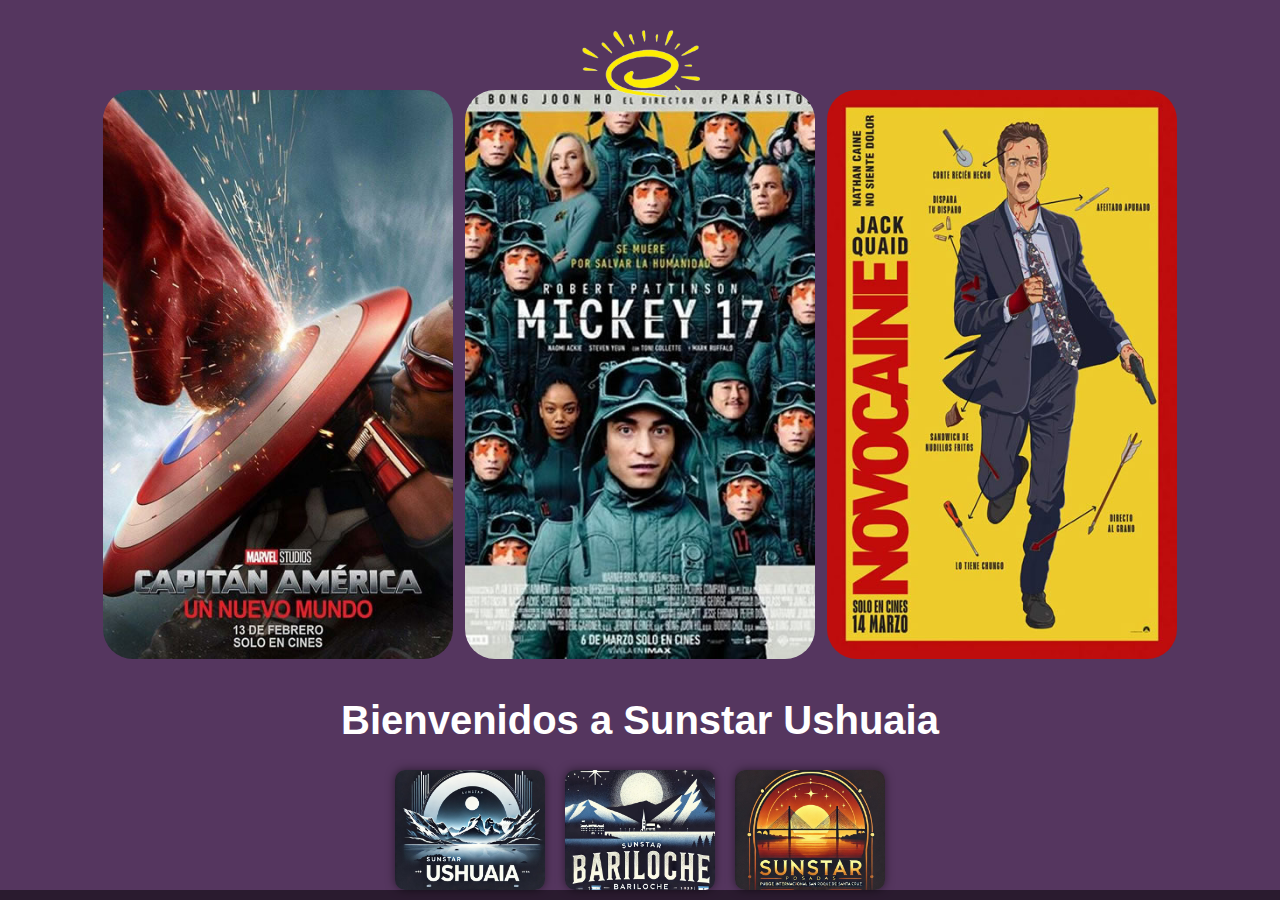
==== index.html @ 2628beed "Add files via upload" ====
<!DOCTYPE html>
<html lang="es">
<head>
  <meta charset="UTF-8">
  <meta name="viewport" content="width=device-width, initial-scale=1.0">
  <meta name="theme-color" content="#55365F">
  <title>Sunstar Ushuaia</title>
  <link rel="stylesheet" href="css/styles.css">
</head>
<body>

  <!-- Encabezado -->
  <header>
    <div class="logo-container">
      <img src="assets/logo.png" alt="Logo Sunstar Ushuaia" class="logo">
    </div>
  </header>

  <!-- Carrusel de películas -->
  <section class="carousel">
    <div class="carousel-item">
      <img src="assets/carrusel1.jpg" alt="Película 1">
    </div>
    <div class="carousel-item">
      <img src="assets/carrusel2.jpg" alt="Película 2">
    </div>
    <div class="carousel-item">
      <img src="assets/carrusel3.jpg" alt="Película 3">
    </div>
  </section>

  <!-- Título de bienvenida -->
  <h1>Bienvenidos a Sunstar Ushuaia</h1>

  <!-- Cuadros con imágenes de sucursales -->
  <section class="sucursales">
    <div class="sucursal">
      <a href="sucursal1.html"><img src="assets/sucursal1.jpeg" alt="Sucursal 1"></a>
    </div>
    <div class="sucursal">
      <a href="sucursal2.html"><img src="assets/sucursal2.jpeg" alt="Sucursal 2"></a>
    </div>
    <div class="sucursal">
      <a href="sucursal3.html"><img src="assets/sucursal3.jpeg" alt="Sucursal 3"></a>
    </div>
  </section>

  <!-- Pie de página -->
  <footer>
    <p></p>
  </footer>

  <script src="js/main.js"></script>
</body>
</html>
---- css/styles.css ----
/* Estilos Generales */
body {
  margin: 0;
  font-family: Arial, sans-serif;
  background-color: #55365F;
  color: #fff;
  height: 100%;
  background-size: cover;
  background-position: center;
  background-attachment: fixed;
}

/* Encabezado */
header {
  display: flex;
  justify-content: center;
  align-items: center;
  padding: 10px;
  position: absolute;
  top: 10px;
  left: 50%;
  transform: translateX(-50%);
}

.logo {
  width: 120px; /* Tamaño ajustable del logo */
  height: auto;
}

/* Carrusel de imágenes de películas */
.carousel {
  display: flex;
  overflow-x: auto;
  gap: 12px;
  margin-top: 70px;
  justify-content: center;
  padding: 20px;
  scroll-snap-type: x mandatory;
}

.carousel-item {
  min-width: 250px; /* Ajustado para mejor visualización */
  max-width: 350px;
  flex-shrink: 0; /* Impide que se encojan */
  scroll-snap-align: start;
}

.carousel-item img {
  width: 100%;
  height: auto;
  border-radius: 30px;
}

/* Título de bienvenida */
h1 {
  text-align: center;
  font-size: 2.5rem;
  color: #fff;
  margin-top: 15px;
}

/* Cuadros de imágenes de sucursales */
.sucursales {
  display: flex;
  justify-content: center;
  flex-wrap: wrap;
  gap: 20px;
  margin-top: 1px;
}

.sucursal {
  width: 150px; /* Tamaño ajustado para que se vean en fila */
  height: 120px;
  border-radius: 10px;
  overflow: hidden;
  box-shadow: 0px 0px 10px rgba(0, 0, 0, 0.5);
}

.sucursal img {
  width: 100%;
  height: 100%;
  object-fit: cover;
  transition: transform 0.3s ease;
}

.sucursal img:hover {
  transform: scale(1.05);
}

/* Pie de página */
footer {
    position: fixed;
    bottom: 0;
    width: 100%;
    background-color: rgba(0, 0, 0, 0.5);
    color: #fff;
    text-align: center;
    padding: 1px; /* Reducimos el padding para hacerlo más pequeño */
    font-size: 0.5rem; /* Reducimos el tamaño del texto */
  }

/* Diseño Responsivo */
@media (max-width: 768px) {
  /* Carrusel en pantallas más pequeñas */
  .carousel {
    flex-direction: row;
    overflow-x: scroll;
    justify-content: flex-start;
    padding: 20px 10px;
  }

  .carousel-item {
    min-width: 75%; /* Ajustamos las imágenes del carrusel */
    max-width: 80%;
  }

  /* Cuadros de sucursales */
  .sucursales {
    flex-direction: row;
    justify-content: center;
    gap: 15px;
    margin-top: 20px;
  }

  .sucursal {
    width: 100px;
    height: 100px;
  }

  /* Título */
  h1 {
    font-size: 2rem;
    margin-top: 20px;
  }
}

/* Para pantallas muy pequeñas (por ejemplo, teléfonos móviles) */
@media (max-width: 480px) {
  .logo {
    width: 80px; /* Tamaño más pequeño del logo */
  }

  .carousel-item {
    min-width: 70%; /* Ajuste aún mayor en el carrusel */
  }

  .sucursal {
    width: 90px;
    height: 90px;
  }
}
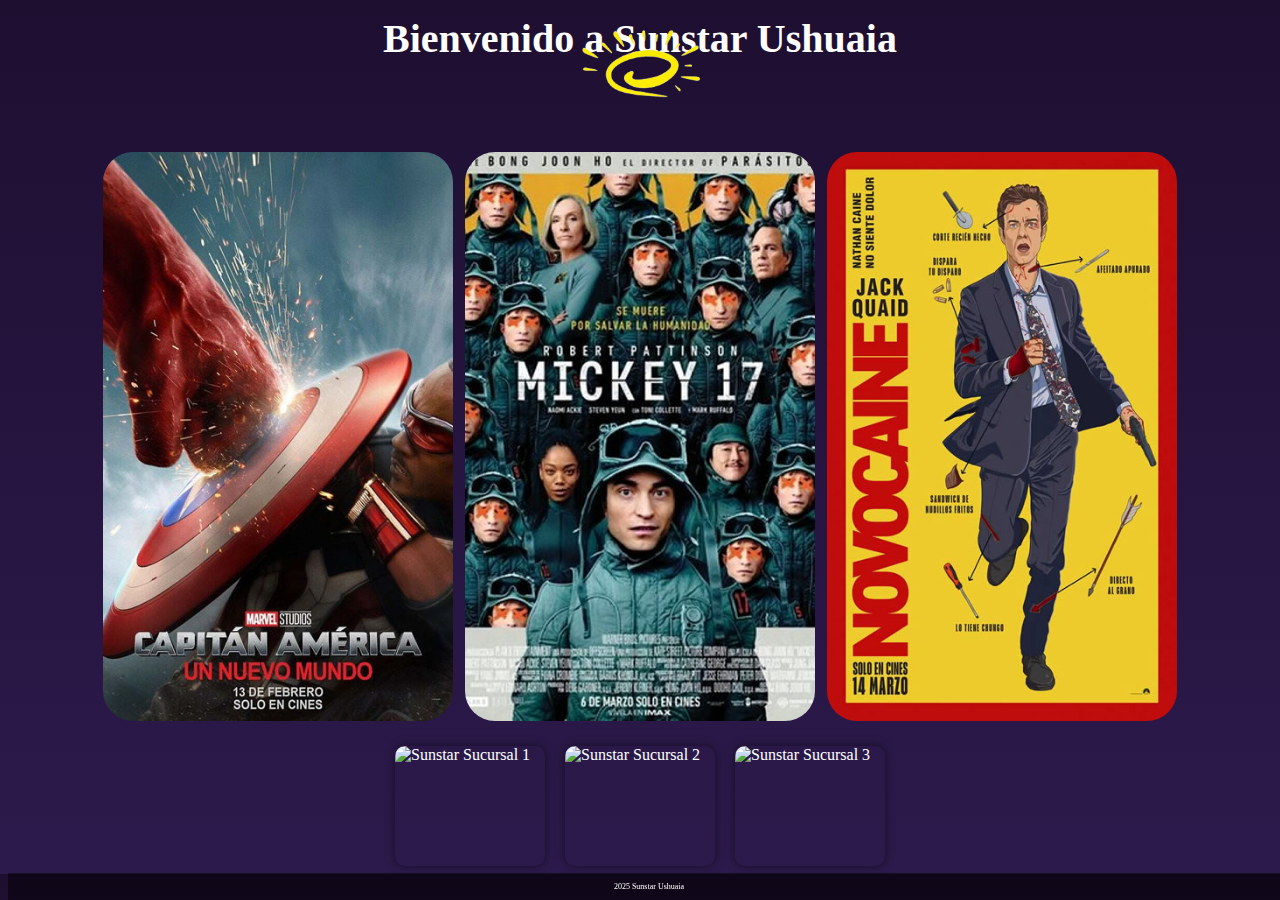
==== commit f20b957b: "Actualizar index.html" ====
--- a/index.html
+++ b/index.html
@@ -1,55 +1,36 @@
-<!DOCTYPE html>
-<html lang="es">
-<head>
-  <meta charset="UTF-8">
-  <meta name="viewport" content="width=device-width, initial-scale=1.0">
-  <meta name="theme-color" content="#55365F">
-  <title>Sunstar Ushuaia</title>
-  <link rel="stylesheet" href="css/styles.css">
-</head>
-<body>
-
-  <!-- Encabezado -->
-  <header>
-    <div class="logo-container">
-      <img src="assets/logo.png" alt="Logo Sunstar Ushuaia" class="logo">
-    </div>
-  </header>
-
-  <!-- Carrusel de películas -->
-  <section class="carousel">
-    <div class="carousel-item">
-      <img src="assets/carrusel1.jpg" alt="Película 1">
-    </div>
-    <div class="carousel-item">
-      <img src="assets/carrusel2.jpg" alt="Película 2">
-    </div>
-    <div class="carousel-item">
-      <img src="assets/carrusel3.jpg" alt="Película 3">
-    </div>
-  </section>
-
-  <!-- Título de bienvenida -->
-  <h1>Bienvenidos a Sunstar Ushuaia</h1>
-
-  <!-- Cuadros con imágenes de sucursales -->
-  <section class="sucursales">
-    <div class="sucursal">
-      <a href="sucursal1.html"><img src="assets/sucursal1.jpeg" alt="Sucursal 1"></a>
-    </div>
-    <div class="sucursal">
-      <a href="sucursal2.html"><img src="assets/sucursal2.jpeg" alt="Sucursal 2"></a>
-    </div>
-    <div class="sucursal">
-      <a href="sucursal3.html"><img src="assets/sucursal3.jpeg" alt="Sucursal 3"></a>
-    </div>
-  </section>
-
-  <!-- Pie de página -->
-  <footer>
-    <p></p>
-  </footer>
-
-  <script src="js/main.js"></script>
-</body>
-</html>
+<!DOCTYPE html>
+<html lang="es">
+<head>
+    <meta charset="UTF-8">
+    <meta name="viewport" content="width=device-width, initial-scale=1.0">
+    <title>Sunstar Ushuaia</title>
+    <link rel="stylesheet" href="css/styles.css">
+</head>
+<body>
+    <header>
+        <img src="assets/logo.png" alt="Sunstar Ushuaia" class="logo">
+    </header>
+
+    <h1>Bienvenido a Sunstar Ushuaia</h1>
+
+    <!-- Carrusel mejorado -->
+    <div class="carousel-container">
+        <div class="carousel">
+            <div class="carousel-item"><img src="assets/carrusel1.jpg" alt="Película 1"></div>
+            <div class="carousel-item"><img src="assets/carrusel2.jpg" alt="Película 2"></div>
+            <div class="carousel-item"><img src="assets/carrusel3.jpg" alt="Película 3"></div>
+        </div>
+    </div>
+
+    <!-- Cuadros de sucursales -->
+    <div class="sucursales">
+        <div class="sucursal"><img src="assets/sucursal1.jpg" alt="Sunstar Sucursal 1"></div>
+        <div class="sucursal"><img src="assets/sucursal2.jpg" alt="Sunstar Sucursal 2"></div>
+        <div class="sucursal"><img src="assets/sucursal3.jpg" alt="Sunstar Sucursal 3"></div>
+    </div>
+
+    <footer>
+        <p>2025 Sunstar Ushuaia</p>
+    </footer>
+</body>
+</html>--- a/css/styles.css
+++ b/css/styles.css
@@ -1,15 +1,24 @@
-/* Estilos Generales */
 body {
-  margin: 0;
-  font-family: Arial, sans-serif;
-  background-color: #55365F;
-  color: #fff;
-  height: 100%;
-  background-size: cover;
-  background-position: center;
-  background-attachment: fixed;
+  background: linear-gradient(to bottom, #1E0F31, #2C1A4C);
+  color: #ffffff;
 }
 
+h1, h2 {
+  color: #ffffff;
+}
+
+button {
+  background-color: #6A3BA8;
+  color: white;
+  border-radius: 8px;
+  padding: 10px 20px;
+  border: none;
+  box-shadow: 0px 4px 10px rgba(0, 0, 0, 0.2);
+}
+
+button:hover {
+  background-color: #5A2D91;
+}
 /* Encabezado */
 header {
   display: flex;
@@ -130,7 +139,7 @@
   /* Título */
   h1 {
     font-size: 2rem;
-    margin-top: 20px;
+    margin-top: 1px;
   }
 }
 
@@ -149,3 +158,4 @@
     height: 90px;
   }
 }
+
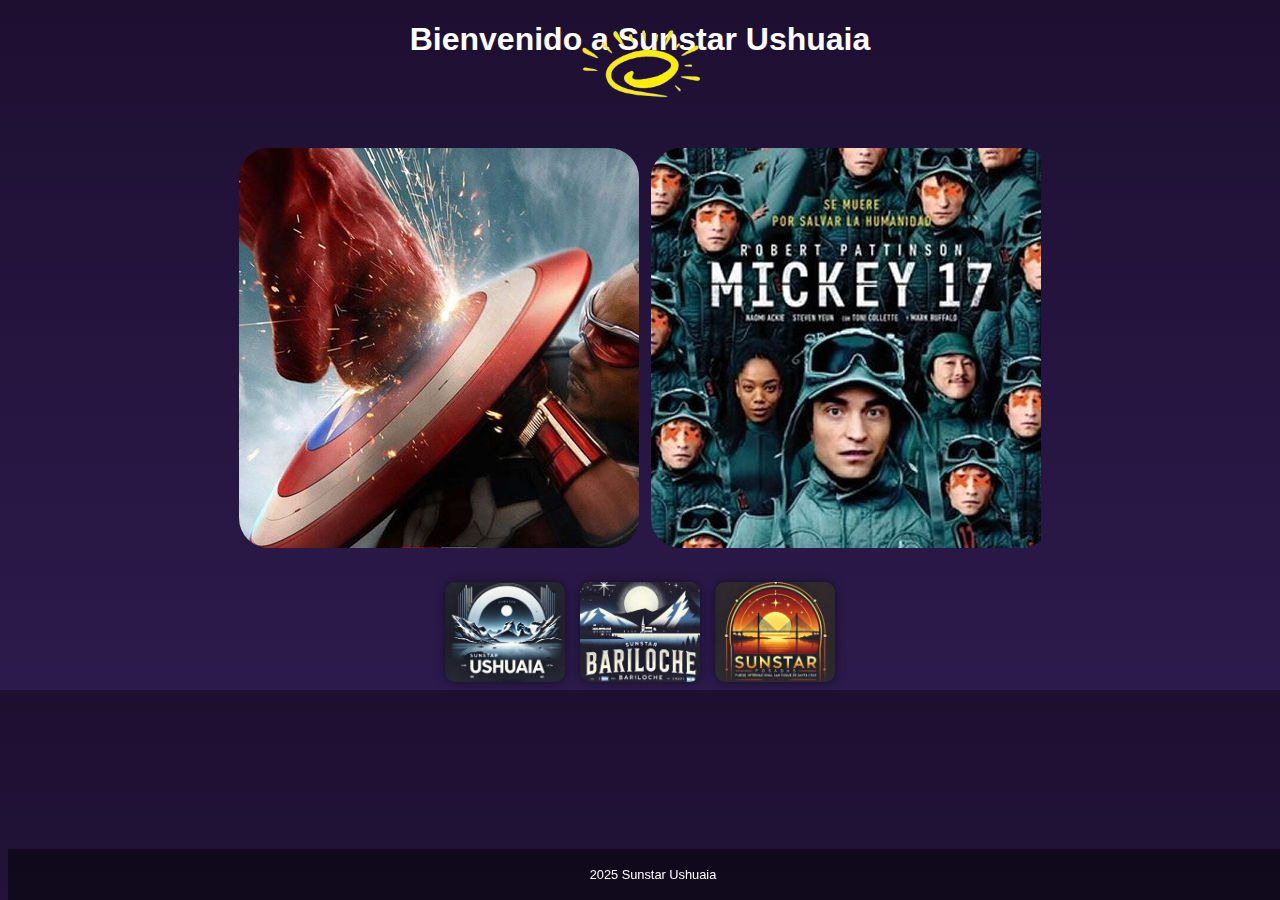
==== commit f51a6fd3: "Actualizar index.html" ====
--- a/index.html
+++ b/index.html
@@ -24,9 +24,9 @@
 
     <!-- Cuadros de sucursales -->
     <div class="sucursales">
-        <div class="sucursal"><img src="assets/sucursal1.jpg" alt="Sunstar Sucursal 1"></div>
-        <div class="sucursal"><img src="assets/sucursal2.jpg" alt="Sunstar Sucursal 2"></div>
-        <div class="sucursal"><img src="assets/sucursal3.jpg" alt="Sunstar Sucursal 3"></div>
+        <div class="sucursal"><img src="assets/sucursal1.jpeg" alt="Sunstar Sucursal 1"></div>
+        <div class="sucursal"><img src="assets/sucursal2.jpeg" alt="Sunstar Sucursal 2"></div>
+        <div class="sucursal"><img src="assets/sucursal3.jpeg" alt="Sunstar Sucursal 3"></div>
     </div>
 
     <footer>
--- a/css/styles.css
+++ b/css/styles.css
@@ -1,161 +1,127 @@
-body {
-  background: linear-gradient(to bottom, #1E0F31, #2C1A4C);
-  color: #ffffff;
-}
-
-h1, h2 {
-  color: #ffffff;
-}
-
-button {
-  background-color: #6A3BA8;
-  color: white;
-  border-radius: 8px;
-  padding: 10px 20px;
-  border: none;
-  box-shadow: 0px 4px 10px rgba(0, 0, 0, 0.2);
-}
-
-button:hover {
-  background-color: #5A2D91;
-}
-/* Encabezado */
-header {
-  display: flex;
-  justify-content: center;
-  align-items: center;
-  padding: 10px;
-  position: absolute;
-  top: 10px;
-  left: 50%;
-  transform: translateX(-50%);
-}
-
-.logo {
-  width: 120px; /* Tamaño ajustable del logo */
-  height: auto;
-}
-
-/* Carrusel de imágenes de películas */
-.carousel {
-  display: flex;
-  overflow-x: auto;
-  gap: 12px;
-  margin-top: 70px;
-  justify-content: center;
-  padding: 20px;
-  scroll-snap-type: x mandatory;
-}
-
-.carousel-item {
-  min-width: 250px; /* Ajustado para mejor visualización */
-  max-width: 350px;
-  flex-shrink: 0; /* Impide que se encojan */
-  scroll-snap-align: start;
-}
-
-.carousel-item img {
-  width: 100%;
-  height: auto;
-  border-radius: 30px;
-}
-
-/* Título de bienvenida */
-h1 {
-  text-align: center;
-  font-size: 2.5rem;
-  color: #fff;
-  margin-top: 15px;
-}
-
-/* Cuadros de imágenes de sucursales */
-.sucursales {
-  display: flex;
-  justify-content: center;
-  flex-wrap: wrap;
-  gap: 20px;
-  margin-top: 1px;
-}
-
-.sucursal {
-  width: 150px; /* Tamaño ajustado para que se vean en fila */
-  height: 120px;
-  border-radius: 10px;
-  overflow: hidden;
-  box-shadow: 0px 0px 10px rgba(0, 0, 0, 0.5);
-}
-
-.sucursal img {
-  width: 100%;
-  height: 100%;
-  object-fit: cover;
-  transition: transform 0.3s ease;
-}
-
-.sucursal img:hover {
-  transform: scale(1.05);
-}
-
-/* Pie de página */
-footer {
-    position: fixed;
-    bottom: 0;
-    width: 100%;
-    background-color: rgba(0, 0, 0, 0.5);
-    color: #fff;
-    text-align: center;
-    padding: 1px; /* Reducimos el padding para hacerlo más pequeño */
-    font-size: 0.5rem; /* Reducimos el tamaño del texto */
-  }
-
-/* Diseño Responsivo */
-@media (max-width: 768px) {
-  /* Carrusel en pantallas más pequeñas */
-  .carousel {
-    flex-direction: row;
-    overflow-x: scroll;
-    justify-content: flex-start;
-    padding: 20px 10px;
-  }
-
-  .carousel-item {
-    min-width: 75%; /* Ajustamos las imágenes del carrusel */
-    max-width: 80%;
-  }
-
-  /* Cuadros de sucursales */
-  .sucursales {
-    flex-direction: row;
-    justify-content: center;
-    gap: 15px;
-    margin-top: 20px;
-  }
-
-  .sucursal {
-    width: 100px;
-    height: 100px;
-  }
-
-  /* Título */
-  h1 {
-    font-size: 2rem;
-    margin-top: 1px;
-  }
-}
-
-/* Para pantallas muy pequeñas (por ejemplo, teléfonos móviles) */
-@media (max-width: 480px) {
-  .logo {
-    width: 80px; /* Tamaño más pequeño del logo */
-  }
-
-  .carousel-item {
-    min-width: 70%; /* Ajuste aún mayor en el carrusel */
-  }
-
-  .sucursal {
-    width: 90px;
-    height: 90px;
-  }
-}
-
+/* Estilo general */
+body {
+    background: linear-gradient(to bottom, #1E0F31, #2C1A4C);
+    color: #ffffff;
+    font-family: Arial, sans-serif;
+    text-align: center;
+}
+
+/* Encabezado */
+header {
+    display: flex;
+    justify-content: center;
+    align-items: center;
+    padding: 10px;
+    position: absolute;
+    top: 10px;
+    left: 50%;
+    transform: translateX(-50%);
+}
+
+.logo {
+    width: 120px;
+    height: auto;
+}
+
+/* Carrusel */
+.carousel-container {
+    display: flex;
+    justify-content: center;
+    margin-top: 70px;
+    overflow: hidden;
+}
+
+.carousel {
+    display: flex;
+    overflow-x: auto;
+    gap: 12px;
+    padding: 20px;
+    scroll-snap-type: x mandatory;
+    -webkit-overflow-scrolling: touch;
+    scrollbar-width: none; /* Oculta la barra de desplazamiento en Firefox */
+}
+
+.carousel::-webkit-scrollbar {
+    display: none; /* Oculta la barra de desplazamiento en Chrome/Safari */
+}
+
+.carousel-item {
+    flex: 0 0 80%;
+    max-width: 400px;
+    scroll-snap-align: start;
+}
+
+.carousel-item img {
+    width: 100%;
+    height: 400px;
+    object-fit: cover;
+    border-radius: 30px;
+}
+
+/* Sucursales */
+.sucursales {
+    display: flex;
+    justify-content: center;
+    gap: 15px;
+    margin-top: 10px;
+}
+
+.sucursal {
+    width: 120px;
+    height: 100px;
+    border-radius: 10px;
+    overflow: hidden;
+    box-shadow: 0px 0px 10px rgba(0, 0, 0, 0.5);
+    transition: transform 0.3s ease;
+}
+
+.sucursal img {
+    width: 100%;
+    height: 100%;
+    object-fit: cover;
+}
+
+.sucursal:hover {
+    transform: scale(1.1);
+}
+
+/* Pie de página */
+footer {
+    position: fixed;
+    bottom: 0;
+    width: 100%;
+    background-color: rgba(0, 0, 0, 0.5);
+    color: #fff;
+    text-align: center;
+    padding: 5px;
+    font-size: 0.8rem;
+}
+
+/* Diseño Responsivo */
+@media (max-width: 768px) {
+    .carousel-item {
+        flex: 0 0 75%;
+        max-width: 300px;
+    }
+
+    .sucursal {
+        width: 100px;
+        height: 90px;
+    }
+}
+
+@media (max-width: 480px) {
+    .logo {
+        width: 80px;
+    }
+
+    .carousel-item {
+        flex: 0 0 70%;
+        max-width: 250px;
+    }
+
+    .sucursal {
+        width: 90px;
+        height: 80px;
+    }
+}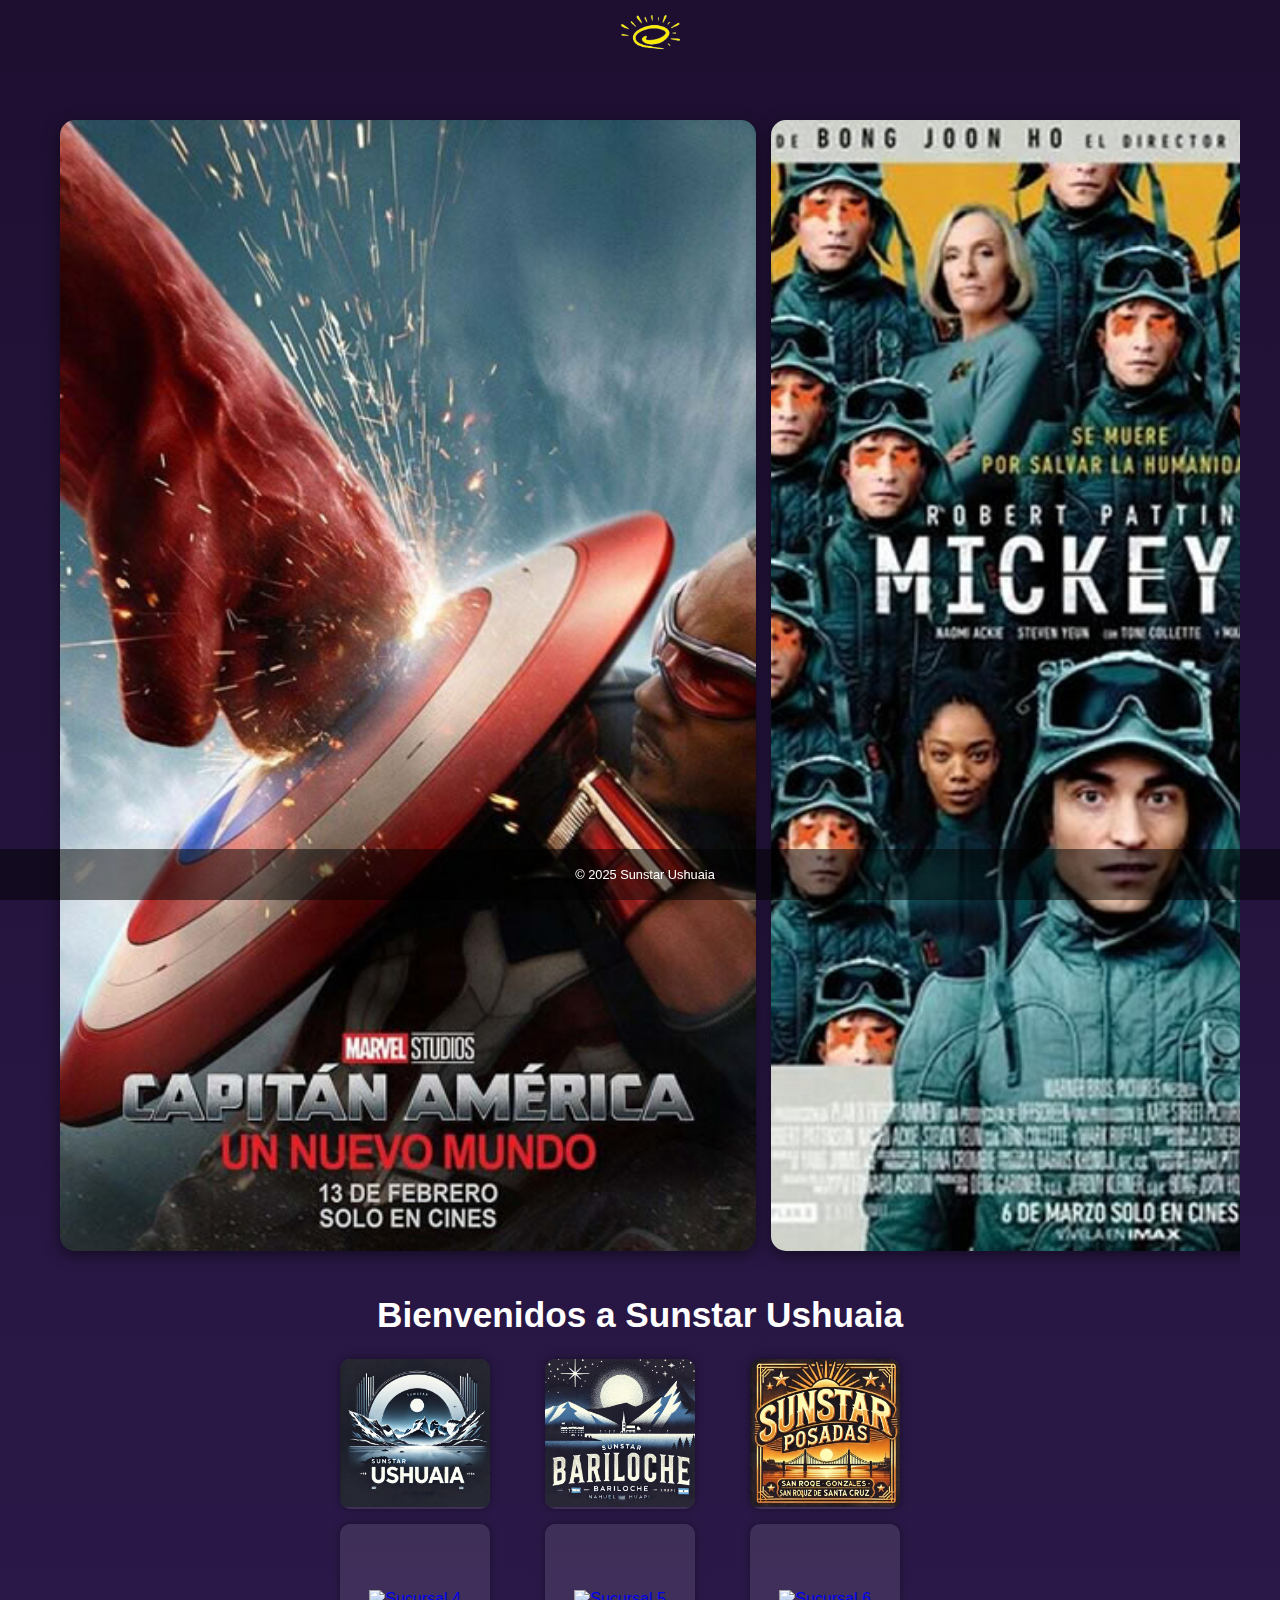
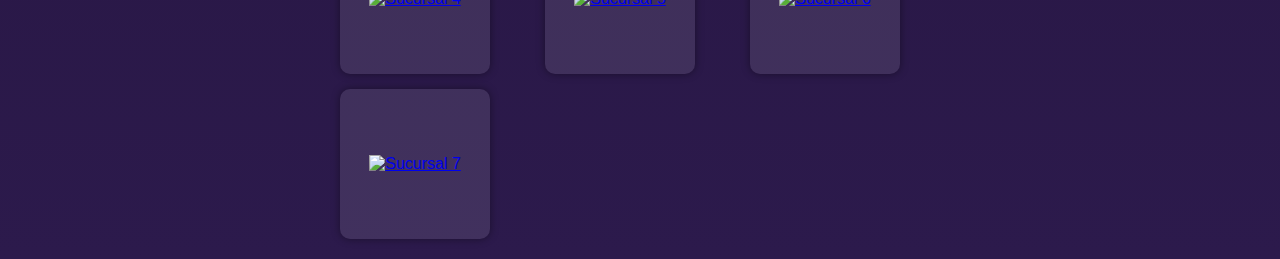
==== commit ee79180d: "Add files via upload" ====
--- a/index.html
+++ b/index.html
@@ -1,36 +1,63 @@
-<!DOCTYPE html>
-<html lang="es">
-<head>
-    <meta charset="UTF-8">
-    <meta name="viewport" content="width=device-width, initial-scale=1.0">
-    <title>Sunstar Ushuaia</title>
-    <link rel="stylesheet" href="css/styles.css">
-</head>
-<body>
-    <header>
-        <img src="assets/logo.png" alt="Sunstar Ushuaia" class="logo">
-    </header>
-
-    <h1>Bienvenido a Sunstar Ushuaia</h1>
-
-    <!-- Carrusel mejorado -->
-    <div class="carousel-container">
-        <div class="carousel">
-            <div class="carousel-item"><img src="assets/carrusel1.jpg" alt="Película 1"></div>
-            <div class="carousel-item"><img src="assets/carrusel2.jpg" alt="Película 2"></div>
-            <div class="carousel-item"><img src="assets/carrusel3.jpg" alt="Película 3"></div>
-        </div>
-    </div>
-
-    <!-- Cuadros de sucursales -->
-    <div class="sucursales">
-        <div class="sucursal"><img src="assets/sucursal1.jpeg" alt="Sunstar Sucursal 1"></div>
-        <div class="sucursal"><img src="assets/sucursal2.jpeg" alt="Sunstar Sucursal 2"></div>
-        <div class="sucursal"><img src="assets/sucursal3.jpeg" alt="Sunstar Sucursal 3"></div>
-    </div>
-
-    <footer>
-        <p>2025 Sunstar Ushuaia</p>
-    </footer>
-</body>
+<!DOCTYPE html>
+<html lang="es">
+<head>
+  <meta charset="UTF-8">
+  <meta name="viewport" content="width=device-width, initial-scale=1.0">
+  <meta name="theme-color" content="#55365F">
+  <title>Sunstar Ushuaia</title>
+  <link rel="stylesheet" href="css/styles.css">
+</head>
+<body>
+
+  <!-- Encabezado -->
+  <header>
+    <div class="logo-container">
+      <img src="assets/logo.png" alt="Logo Sunstar Ushuaia" class="logo">
+    </div>
+  </header>
+
+  <!-- Carrusel de películas -->
+  <section class="carousel">
+    <div class="carousel-container">
+      <div class="carousel-item"><img src="assets/carrusel1.jpg" alt="Película 1"></div>
+      <div class="carousel-item"><img src="assets/carrusel2.jpg" alt="Película 2"></div>
+      <div class="carousel-item"><img src="assets/carrusel3.jpg" alt="Película 3"></div>
+    </div>
+  </section>
+
+  <!-- Título de bienvenida -->
+  <h1>Bienvenidos a Sunstar Ushuaia</h1>
+
+  <!-- Cuadros con imágenes de sucursales -->
+<section class="sucursales">
+  <div class="sucursal">
+    <a href="sucursal1.html"><img src="assets/sucursal1.jpeg" alt="Sucursal 1"></a>
+  </div>
+  <div class="sucursal">
+    <a href="sucursal2.html"><img src="assets/sucursal2.jpeg" alt="Sucursal 2"></a>
+  </div>
+  <div class="sucursal">
+    <a href="sucursal3.html"><img src="assets/sucursal3.jpeg" alt="Sucursal 3"></a>
+  </div>
+  <div class="sucursal">
+    <a href="#"><img src="assets/sucursal4-placeholder.jpg" alt="Sucursal 4"></a>
+  </div>
+  <div class="sucursal">
+    <a href="#"><img src="assets/sucursal5-placeholder.jpg" alt="Sucursal 5"></a>
+  </div>
+  <div class="sucursal">
+    <a href="#"><img src="assets/sucursal6-placeholder.jpg" alt="Sucursal 6"></a>
+  </div>
+  <div class="sucursal">
+    <a href="#"><img src="assets/sucursal7-placeholder.jpg" alt="Sucursal 7"></a>
+  </div>
+</section>
+
+  <!-- Pie de página -->
+  <footer>
+    <p>© 2025 Sunstar Ushuaia</p>
+  </footer>
+
+  <script src="js/main.js"></script>
+</body>
 </html>--- a/css/styles.css
+++ b/css/styles.css
@@ -1,127 +1,148 @@
-/* Estilo general */
-body {
-    background: linear-gradient(to bottom, #1E0F31, #2C1A4C);
-    color: #ffffff;
-    font-family: Arial, sans-serif;
-    text-align: center;
-}
-
-/* Encabezado */
-header {
-    display: flex;
-    justify-content: center;
-    align-items: center;
-    padding: 10px;
-    position: absolute;
-    top: 10px;
-    left: 50%;
-    transform: translateX(-50%);
-}
-
-.logo {
-    width: 120px;
-    height: auto;
-}
-
-/* Carrusel */
-.carousel-container {
-    display: flex;
-    justify-content: center;
-    margin-top: 70px;
-    overflow: hidden;
-}
-
-.carousel {
-    display: flex;
-    overflow-x: auto;
-    gap: 12px;
-    padding: 20px;
-    scroll-snap-type: x mandatory;
-    -webkit-overflow-scrolling: touch;
-    scrollbar-width: none; /* Oculta la barra de desplazamiento en Firefox */
-}
-
-.carousel::-webkit-scrollbar {
-    display: none; /* Oculta la barra de desplazamiento en Chrome/Safari */
-}
-
-.carousel-item {
-    flex: 0 0 80%;
-    max-width: 400px;
-    scroll-snap-align: start;
-}
-
-.carousel-item img {
-    width: 100%;
-    height: 400px;
-    object-fit: cover;
-    border-radius: 30px;
-}
-
-/* Sucursales */
-.sucursales {
-    display: flex;
-    justify-content: center;
-    gap: 15px;
-    margin-top: 10px;
-}
-
-.sucursal {
-    width: 120px;
-    height: 100px;
-    border-radius: 10px;
-    overflow: hidden;
-    box-shadow: 0px 0px 10px rgba(0, 0, 0, 0.5);
-    transition: transform 0.3s ease;
-}
-
-.sucursal img {
-    width: 100%;
-    height: 100%;
-    object-fit: cover;
-}
-
-.sucursal:hover {
-    transform: scale(1.1);
-}
-
-/* Pie de página */
-footer {
-    position: fixed;
-    bottom: 0;
-    width: 100%;
-    background-color: rgba(0, 0, 0, 0.5);
-    color: #fff;
-    text-align: center;
-    padding: 5px;
-    font-size: 0.8rem;
-}
-
-/* Diseño Responsivo */
-@media (max-width: 768px) {
-    .carousel-item {
-        flex: 0 0 75%;
-        max-width: 300px;
-    }
-
-    .sucursal {
-        width: 100px;
-        height: 90px;
-    }
-}
-
-@media (max-width: 480px) {
-    .logo {
-        width: 80px;
-    }
-
-    .carousel-item {
-        flex: 0 0 70%;
-        max-width: 250px;
-    }
-
-    .sucursal {
-        width: 90px;
-        height: 80px;
-    }
-}+/* 🟣 Estilos Generales */
+body {
+  background: linear-gradient(to bottom, #1E0F31, #2C1A4C); /* Fondo degradado */
+  color: #ffffff; /* Color de texto blanco */
+  font-family: Arial, sans-serif; /* Fuente de texto */
+  text-align: center; /* Centra el texto */
+  margin: 0; /* Elimina márgenes por defecto */
+  padding: 0; /* Elimina padding por defecto */
+  padding-top: 80px; /* Deja espacio en la parte superior para el header fijo */
+}
+
+/* 🟣 Encabezado */
+header {
+  display: flex; /* Usa flexbox para alinear los elementos */
+  justify-content: center; /* Centra el contenido horizontalmente */
+  align-items: center; /* Centra el contenido verticalmente */
+  padding: 10px; /* Espacio interno */
+  position: fixed; /* Fija el encabezado en la parte superior */
+  top: 0; /* Posición en la parte superior */
+  left: 0; /* Alineado a la izquierda */
+  width: 100%; /* Ocupa todo el ancho de la pantalla */
+  background: rgba(30, 15, 49, 0.9); /* Fondo semitransparente */
+  z-index: 1000; /* Asegura que el encabezado quede por encima del contenido */
+  transition: top 0.3s ease-in-out; /* Suaviza el movimiento de aparecer/desaparecer */
+}
+
+.logo {
+  width: 60px; /* Tamaño del logo */
+  height: auto; /* Mantiene la relación de aspecto */
+}
+
+/* 🟣 Carrusel */
+.carousel {
+  display: flex; /* Usa flexbox para alinear el contenido */
+  justify-content: center; /* Centra el carrusel horizontalmente */
+  align-items: center; /* Centra el carrusel verticalmente */
+  width: 100%; /* Ocupa todo el ancho */
+  margin: 20px auto; /* Espacio alrededor del carrusel */
+  max-width: 1200px; /* Limita el ancho máximo del carrusel en pantallas grandes */
+}
+
+.carousel-container {
+  display: flex; /* Usa flexbox para organizar los elementos en línea */
+  flex-wrap: nowrap; /* No permite que los elementos se envuelvan */
+  overflow-x: auto; /* Permite el desplazamiento horizontal si hay muchas imágenes */
+  scroll-snap-type: x mandatory; /* Hace que el desplazamiento se "ajuste" a cada imagen */
+  padding: 20px; /* Espaciado interno */
+  gap: 15px; /* Espaciado entre las imágenes */
+  width: 100%; /* Ocupa todo el ancho del contenedor */
+}
+
+.carousel-item {
+  min-width: 60%; /* Cada imagen ocupa al menos el 60% del ancho del contenedor */
+  max-width: 80%; /* Limita el ancho máximo al 80% */
+  flex-shrink: 0; /* No permite que las imágenes se reduzcan de tamaño */
+  scroll-snap-align: center; /* Alinea cada imagen al centro */
+  transition: transform 0.3s ease-in-out; /* Suaviza el cambio cuando se aplica el zoom */
+}
+
+.carousel-item img {
+  width: 100%; /* Las imágenes ocupan el 100% del ancho del contenedor */
+  height: auto; /* Mantiene la relación de aspecto de la imagen */
+  border-radius: 15px; /* Bordes redondeados */
+  box-shadow: 0px 4px 15px rgba(0, 0, 0, 0.5); /* Sombra para dar profundidad */
+  transition: transform 0.3s ease-in-out, box-shadow 0.3s ease-in-out; /* Transiciones suaves */
+}
+
+/* 🟣 Efecto de zoom al pasar el mouse sobre las imágenes */
+.carousel-item:hover img {
+  transform: scale(1.08); /* Aumenta el tamaño de la imagen en un 8% */
+  box-shadow: 0px 8px 25px rgba(0, 0, 0, 0.7); /* Sombra más grande */
+}
+
+/* 🟣 Título */
+h1 {
+  font-size: 2.2rem; /* Tamaño de fuente del título */
+  margin-top: 10px; /* Espacio encima del título */
+}
+
+/* 🟣 Sucursales */
+.sucursales {
+  display: grid; /* Usamos grid para distribuir las sucursales */
+  gap: 15px; /* Espaciado entre las sucursales */
+  justify-content: center; /* Centra el contenido dentro de la cuadrícula */
+  margin: 20px auto; /* Espacio alrededor de las sucursales */
+  max-width: 600px; /* Limita el ancho de las sucursales */
+  grid-template-columns: repeat(3, 1fr); /* En todas las pantallas, 3 sucursales por fila */
+}
+
+/* 🟣 Estilos individuales de las sucursales */
+.sucursal {
+  border-radius: 10px; /* Bordes redondeados */
+  overflow: hidden; /* Evita que las imágenes sobresalgan */
+  box-shadow: 0px 0px 8px rgba(0, 0, 0, 0.4); /* Sombra */
+  transition: transform 0.2s ease; /* Transición suave al hacer hover */
+  background-color: rgba(255, 255, 255, 0.1); /* Fondo semitransparente */
+  display: flex; /* Usamos flexbox para centrar las imágenes */
+  align-items: center; /* Alinea la imagen verticalmente */
+  justify-content: center; /* Alinea la imagen horizontalmente */
+  width: 100%; /* Ocupa el 100% del espacio disponible */
+  aspect-ratio: 1 / 1; /* Hace que el contenedor sea cuadrado */
+  max-width: 150px; /* Limita el tamaño máximo */
+}
+
+.sucursal img {
+  width: 100%; /* Las imágenes ocupan el 100% del contenedor */
+  height: 100%; /* Asegura que las imágenes cubran todo el contenedor */
+  object-fit: cover; /* Mantiene la proporción de las imágenes */
+  transition: transform 0.2s ease; /* Transición suave al hacer hover */
+}
+
+.sucursal img:hover {
+  transform: scale(1.1); /* Aumenta el tamaño de la imagen al pasar el mouse */
+}
+
+/* 🟣 Acomoda una sucursal sola al centro */
+.sucursales:has(.sucursal:nth-child(1):nth-last-child(1)) {
+  display: flex; /* Usa flexbox */
+  justify-content: center; /* Centra el único elemento */
+}
+
+/* 🟣 Pie de página */
+footer {
+  position: fixed; /* Fija el pie de página en la parte inferior */
+  bottom: 0; /* Posiciona el pie en la parte inferior */
+  width: 100%; /* Ocupa todo el ancho de la pantalla */
+  background-color: rgba(0, 0, 0, 0.5); /* Fondo semitransparente */
+  color: #fff; /* Texto blanco */
+  text-align: center; /* Centra el texto */
+  padding: 5px; /* Espaciado alrededor del texto */
+  font-size: 0.8rem; /* Tamaño de fuente pequeño */
+}
+
+/* 🟣 Carrusel en pantallas pequeñas */
+@media (max-width: 768px) {
+  .carousel-item {
+    min-width: 85%; /* Reduce el tamaño en pantallas pequeñas */
+    max-width: 90%; /* Limita el tamaño máximo en pantallas pequeñas */
+  }
+}
+
+/* 🟣 Carrusel en pantallas muy pequeñas */
+@media (max-width: 480px) {
+  .carousel-item {
+    min-width: 95%; /* En pantallas muy pequeñas, las imágenes ocupan el 95% */
+    max-width: 100%; /* Las imágenes se ajustan completamente al contenedor */
+  }
+}
